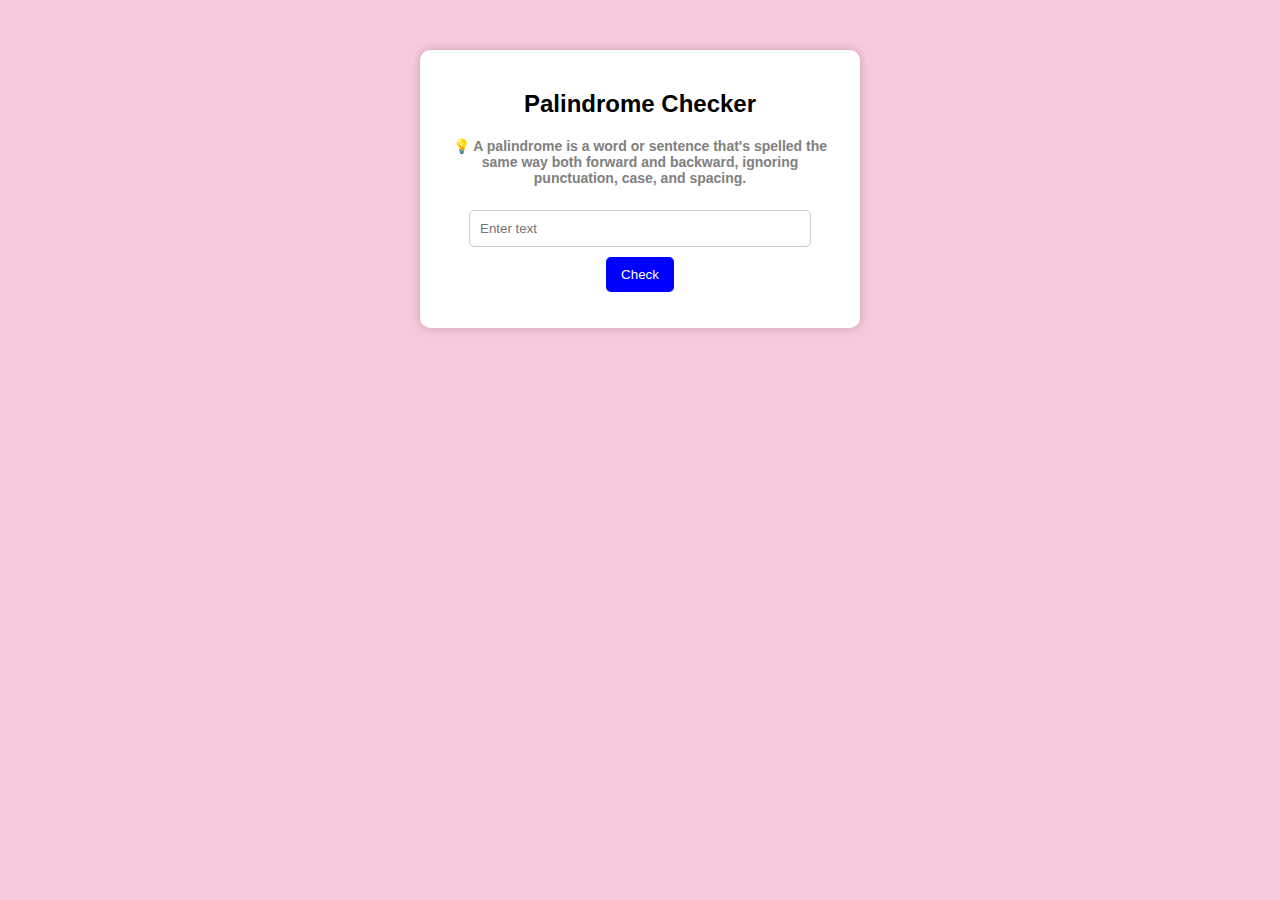
==== Project - 1 Palindrome Checker/index.html @ b4d0fea1 "Add files via upload" ====
<!DOCTYPE html>
<html lang="en">
<head>
    <meta charset="UTF-8">
    <meta name="viewport" content="width=device-width, initial-scale=1.0">
    <title>Palindrome Checker</title>
    <link rel="stylesheet" href="style.css"> <!-- Linking external CSS file -->
</head>
<body>

    <div id="container">
        <h2>Palindrome Checker</h2>
        <p id="definition">💡 A palindrome is a word or sentence that's spelled the same way both forward and backward, ignoring punctuation, case, and spacing.</p>
        <input type="text" id="text-input" placeholder="Enter text">
        <button id="check-btn">Check</button>
        <p id="result"></p>
    </div>

    <script src="script.js"></script> <!-- Linking external JS file -->
</body>
</html>
---- Project - 1 Palindrome Checker/style.css ----
body {
    font-family: Arial, sans-serif;
    text-align: center;
    margin: 50px;
    background-color: #f8c8dc; /* Baby Pink */
}

#container {
    max-width: 400px;
    margin: auto;
    padding: 20px;
    border-radius: 10px;
    background: white;
    box-shadow: 0 0 10px rgba(0, 0, 0, 0.2);
}

input {
    width: 80%;
    padding: 10px;
    margin: 10px 0;
    border: 1px solid #ccc;
    border-radius: 5px;
}

button {
    padding: 10px 15px;
    background-color: blue;
    color: white;
    border: none;
    cursor: pointer;
    border-radius: 5px;
}

button:hover {
    background-color: darkblue;
}

p {
    font-size: 16px;
    font-weight: bold;
}

#definition {
    font-size: 14px;
    color: gray;
    margin-top: 10px;
}
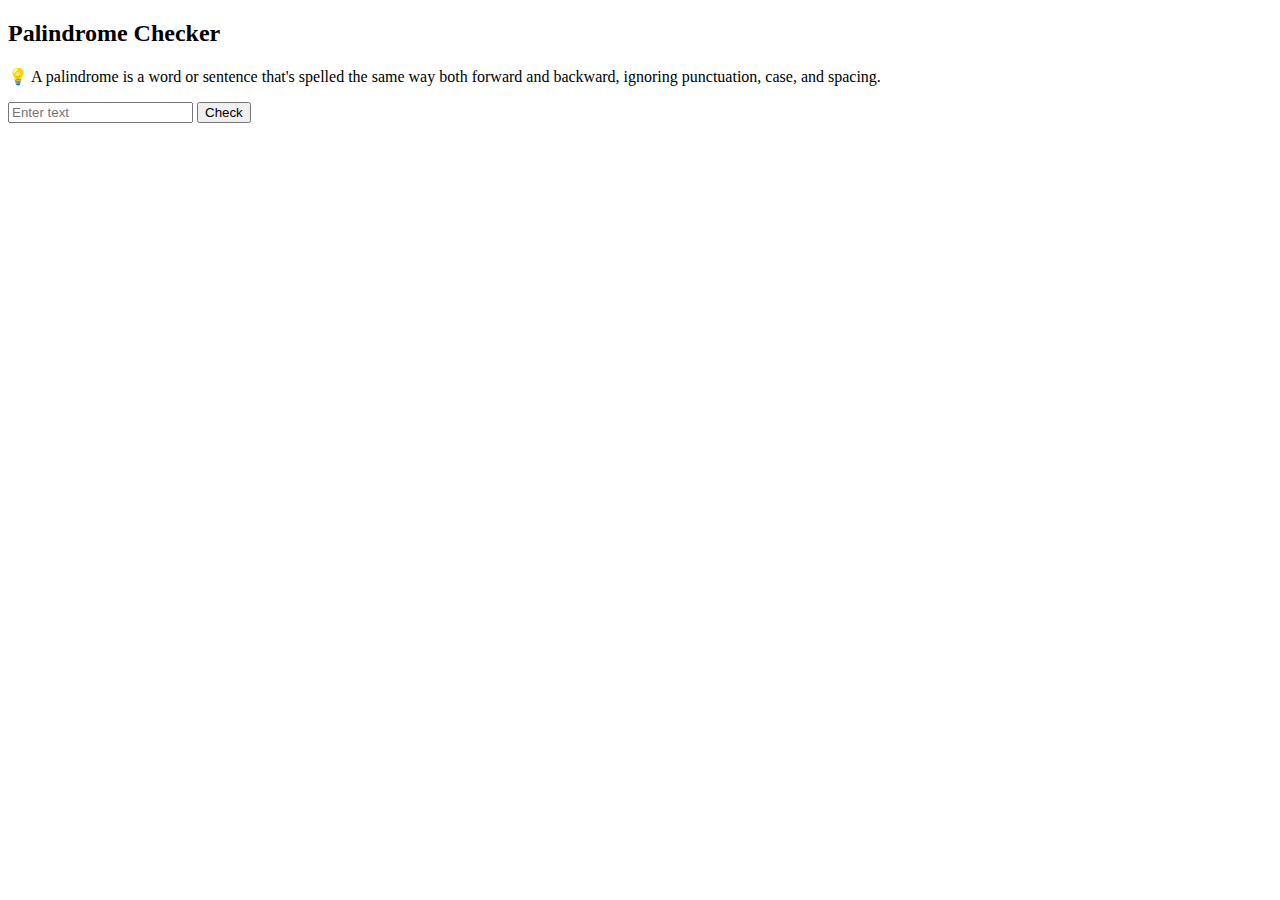
==== commit 05d9bb85: "Create index.html" ====
--- a/Project - 1 Palindrome Checker/index.html
+++ b/Project - 1 Palindrome Checker/index.html
@@ -1,21 +1,21 @@
-<!DOCTYPE html>
-<html lang="en">
-<head>
-    <meta charset="UTF-8">
-    <meta name="viewport" content="width=device-width, initial-scale=1.0">
-    <title>Palindrome Checker</title>
-    <link rel="stylesheet" href="style.css"> <!-- Linking external CSS file -->
-</head>
-<body>
-
-    <div id="container">
-        <h2>Palindrome Checker</h2>
-        <p id="definition">💡 A palindrome is a word or sentence that's spelled the same way both forward and backward, ignoring punctuation, case, and spacing.</p>
-        <input type="text" id="text-input" placeholder="Enter text">
-        <button id="check-btn">Check</button>
-        <p id="result"></p>
-    </div>
-
-    <script src="script.js"></script> <!-- Linking external JS file -->
-</body>
-</html>
+<!DOCTYPE html>
+<html lang="en">
+<head>
+    <meta charset="UTF-8">
+    <meta name="viewport" content="width=device-width, initial-scale=1.0">
+    <title>Palindrome Checker</title>
+    <link rel="stylesheet" href="style.css"> <!-- Linking external CSS file -->
+</head>
+<body>
+
+    <div id="container">
+        <h2>Palindrome Checker</h2>
+        <p id="definition">💡 A palindrome is a word or sentence that's spelled the same way both forward and backward, ignoring punctuation, case, and spacing.</p>
+        <input type="text" id="text-input" placeholder="Enter text">
+        <button id="check-btn">Check</button>
+        <p id="result"></p>
+    </div>
+
+    <script src="script.js"></script> <!-- Linking external JS file -->
+</body>
+</html>
